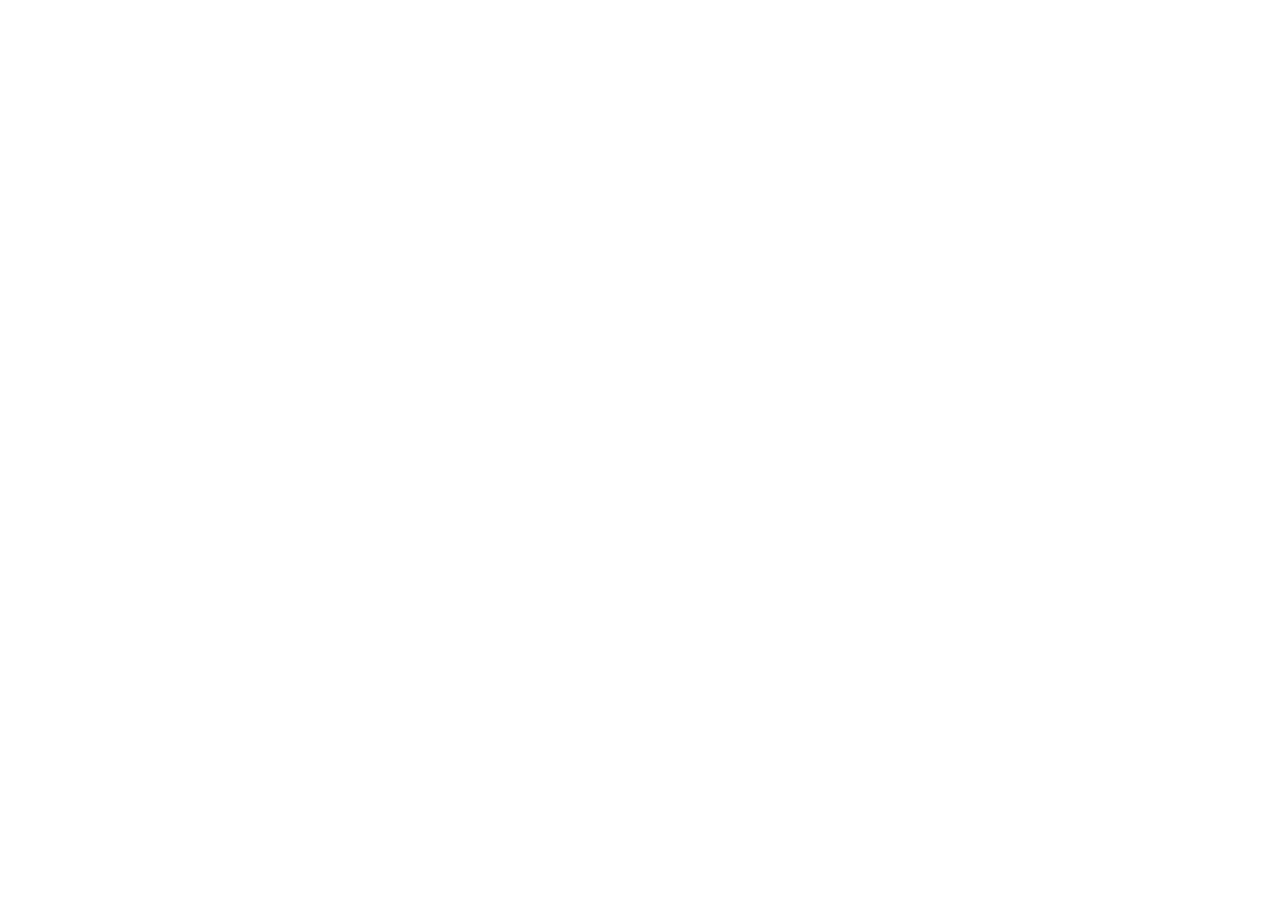
==== dev/video/capture.html @ 4cbb733b "V41" ====
<!DOCTYPE html>
<html lang="fr">
<head>
  <meta charset="utf-8">
  <!-- INDISPENSABLE : sans ce meta, Chrome en émulation mobile applique la
       largeur de repli 980 px et l'app s'affiche en mode BUREAU. -->
  <meta name="viewport" content="width=device-width, initial-scale=1">
  <title>Capture — Carte Outdoor</title>
  <!--
    Harnais de CAPTURE D'ÉCRAN (outil de développement, hors application).

    Charge l'application dans une iframe de la taille d'un téléphone, prépare
    l'état voulu (une « scène »), puis laisse Chrome headless photographier le
    résultat. Rien ici n'est pré-caché ni servi aux visiteurs.

    Usage :
      capture.html?scene=carte | fiche | oracle | carnet | carnet-photo

    Les données de démonstration (sortie + selfie dans le carnet) sont écrites
    dans le stockage de CETTE origine : lancer Chrome avec un --user-data-dir
    temporaire pour ne rien laisser derrière soi (voir capturer.ps1).
  -->
  <style>
    html, body { margin: 0; padding: 0; overflow: hidden; background: #fff; }
    iframe { display: block; width: 100vw; height: 100vh; border: 0; }
  </style>
</head>
<body>
<script type="module">
import * as storage from "../../js/storage.js";

const scene = new URLSearchParams(location.search).get("scene") || "carte";
const attendre = (ms) => new Promise((r) => setTimeout(r, ms));

/** Table rase : ni service worker, ni cache, ni données d'une exécution passée. */
async function nettoyer() {
  const regs = await navigator.serviceWorker?.getRegistrations?.() ?? [];
  for (const r of regs) await r.unregister();
  for (const k of await caches.keys()) await caches.delete(k);
  localStorage.clear();
  await new Promise((ok) => {
    const req = indexedDB.deleteDatabase("carte-outdoor");
    req.onsuccess = req.onerror = req.onblocked = () => ok();
  });
}

/** Le point vedette de la vidéo : une via ferrata (le « spot » du héros). */
async function pointVedette() {
  const pts = await fetch("../../data/points.geojson").then((r) => r.json());
  return (
    pts.features.find((f) => f.properties.theme === "via-ferrata" && /Chamonix|Curalla|Ancelle/i.test(f.properties.name)) ||
    pts.features.find((f) => f.properties.theme === "via-ferrata")
  );
}

/** La photo du héros, telle qu'elle atterrit dans le carnet. */
async function selfieDataUrl() {
  const blob = await fetch("./selfie-placeholder.jpg").then((r) => r.blob());
  return new Promise((ok) => {
    const fr = new FileReader();
    fr.onload = () => ok(fr.result);
    fr.readAsDataURL(blob);
  });
}

/** Prépare le carnet : la sortie est faite, la photo est collée, la note écrite. */
async function semerCarnet(feature) {
  const id = feature.properties.id;
  await storage.setStatus(id, "fait");
  await storage.addSortie(id);
  await storage.addJournalEntry(id, {
    id: "j-video-1",
    date: new Date().toISOString(),
    text: "Je ne savais pas quoi faire de mon week-end. Maintenant si.",
    photo: await selfieDataUrl(),
  });
}

(async () => {
  await nettoyer();
  // Le tuto se lance à la première visite, et le rappel de sauvegarde s'ouvre
  // dès qu'il y a des données : les deux masqueraient la capture.
  await storage.savePrefs({
    tutoVu: true,
    activeThemes: ["via-ferrata", "refuge", "chateau"],
    dernierExport: Date.now(),
    dernierRappelSauvegarde: Date.now(),
  });

  const feature = await pointVedette();
  if (scene === "carnet" || scene === "carnet-photo") await semerCarnet(feature);

  const iframe = document.createElement("iframe");
  iframe.src = "../../index.html";
  document.body.appendChild(iframe);

  iframe.addEventListener("load", () => {
    // Le script de scène s'exécute DANS l'application (même origine, donc
    // autorisé par sa CSP script-src 'self') : il y retrouve les modules vivants.
    const doc = iframe.contentWindow.document;
    const s = doc.createElement("script");
    s.type = "module";
    s.src = `/dev/video/scene.js?scene=${encodeURIComponent(scene)}&point=${encodeURIComponent(feature.properties.id)}`;
    doc.body.appendChild(s);
  });
})();
</script>
</body>
</html>
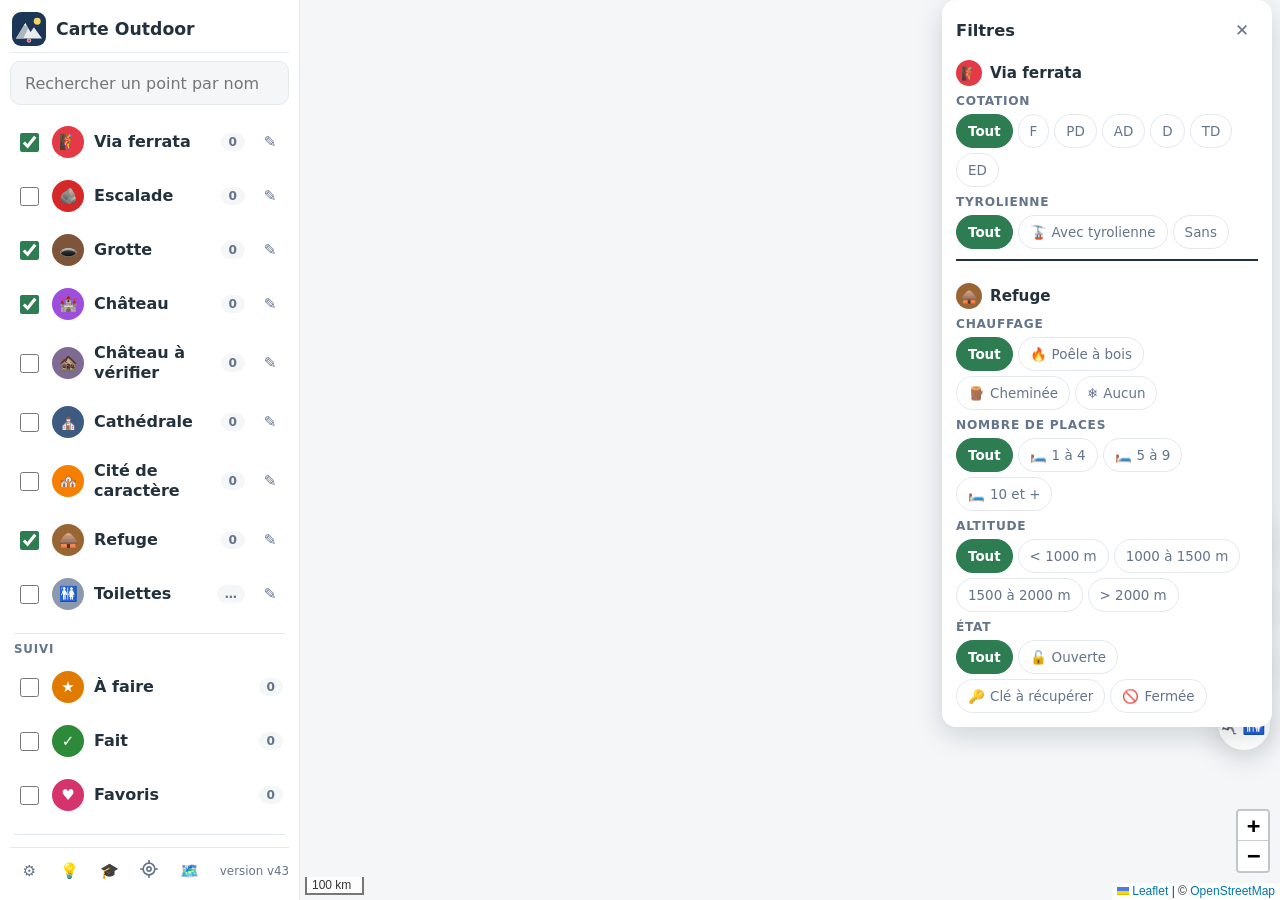
==== commit f2a80408: "v43 : Oracle liens vers la carte, code postal dans la recherche, point GPS agrandi" ====
--- a/dev/video/capture.html
+++ b/dev/video/capture.html
@@ -10,15 +10,15 @@
     Harnais de CAPTURE D'ÉCRAN (outil de développement, hors application).
 
     Charge l'application dans une iframe de la taille d'un téléphone, prépare
-    l'état voulu (une « scène »), puis laisse Chrome headless photographier le
-    résultat. Rien ici n'est pré-caché ni servi aux visiteurs.
+    l'état voulu (une « scène »), puis laisse le pilote CDP (capturer.py)
+    photographier le résultat. Rien ici n'est pré-caché ni servi aux visiteurs.
 
-    Usage :
-      capture.html?scene=carte | fiche | oracle | carnet | carnet-photo
+    Scènes : carte · fiche-viaferrata · fiche-chateau · fiche-grotte · oracle
+             carnet-p1 · carnet-p2 · carnet-p3 · carnet-photo
 
-    Les données de démonstration (sortie + selfie dans le carnet) sont écrites
-    dans le stockage de CETTE origine : lancer Chrome avec un --user-data-dir
-    temporaire pour ne rien laisser derrière soi (voir capturer.ps1).
+    Les trois sorties de démonstration (via ferrata, château, grotte) sont
+    écrites dans le stockage de CETTE origine : capturer.py lance Chrome avec un
+    --user-data-dir temporaire, rien ne reste dans le navigateur de personne.
   -->
   <style>
     html, body { margin: 0; padding: 0; overflow: hidden; background: #fff; }
@@ -30,11 +30,39 @@
 import * as storage from "../../js/storage.js";
 
 const scene = new URLSearchParams(location.search).get("scene") || "carte";
-const attendre = (ms) => new Promise((r) => setTimeout(r, ms));
+
+/**
+ * Les trois lieux de la vidéo : « il clique, il y est ». Trois univers qui
+ * n'ont rien à voir entre eux — c'est tout le propos de l'application.
+ */
+const SPOTS = [
+  {
+    id: "vf-024",
+    photo: "photos/via-ferrata.jpg",
+    note: "Le vide sous les pieds, la vallée en dessous. J'ai adoré.",
+  },
+  {
+    id: "ch-0197",
+    photo: "photos/chateau.jpg",
+    note: "Chambord un dimanche de juillet. Presque personne.",
+  },
+  {
+    id: "grot-0030",
+    photo: "photos/grotte.jpg",
+    note: "Sous terre, le silence est total. On entend l'eau tomber.",
+  },
+];
+
+/** Le point mis en avant selon la scène (pour les fiches). */
+const POINT_DE_LA_SCENE = {
+  "fiche-viaferrata": "vf-024",
+  "fiche-chateau": "ch-0197",
+  "fiche-grotte": "grot-0030",
+};
 
 /** Table rase : ni service worker, ni cache, ni données d'une exécution passée. */
 async function nettoyer() {
-  const regs = await navigator.serviceWorker?.getRegistrations?.() ?? [];
+  const regs = (await navigator.serviceWorker?.getRegistrations?.()) ?? [];
   for (const r of regs) await r.unregister();
   for (const k of await caches.keys()) await caches.delete(k);
   localStorage.clear();
@@ -44,18 +72,8 @@
   });
 }
 
-/** Le point vedette de la vidéo : une via ferrata (le « spot » du héros). */
-async function pointVedette() {
-  const pts = await fetch("../../data/points.geojson").then((r) => r.json());
-  return (
-    pts.features.find((f) => f.properties.theme === "via-ferrata" && /Chamonix|Curalla|Ancelle/i.test(f.properties.name)) ||
-    pts.features.find((f) => f.properties.theme === "via-ferrata")
-  );
-}
-
-/** La photo du héros, telle qu'elle atterrit dans le carnet. */
-async function selfieDataUrl() {
-  const blob = await fetch("./selfie-placeholder.jpg").then((r) => r.blob());
+async function versDataUrl(chemin) {
+  const blob = await fetch(chemin).then((r) => r.blob());
   return new Promise((ok) => {
     const fr = new FileReader();
     fr.onload = () => ok(fr.result);
@@ -63,17 +81,21 @@
   });
 }
 
-/** Prépare le carnet : la sortie est faite, la photo est collée, la note écrite. */
-async function semerCarnet(feature) {
-  const id = feature.properties.id;
-  await storage.setStatus(id, "fait");
-  await storage.addSortie(id);
-  await storage.addJournalEntry(id, {
-    id: "j-video-1",
-    date: new Date().toISOString(),
-    text: "Je ne savais pas quoi faire de mon week-end. Maintenant si.",
-    photo: await selfieDataUrl(),
-  });
+/**
+ * Sème les trois sorties du même jour, chacune avec sa photo et sa note.
+ * Le carnet les regroupe par (lieu, jour) : une entrée par spot.
+ */
+async function semerCarnet() {
+  for (const [i, spot] of SPOTS.entries()) {
+    await storage.setStatus(spot.id, "fait");
+    await storage.addSortie(spot.id);
+    await storage.addJournalEntry(spot.id, {
+      id: `j-video-${i}`,
+      date: new Date().toISOString(),
+      text: spot.note,
+      photo: await versDataUrl(spot.photo),
+    });
+  }
 }
 
 (async () => {
@@ -82,13 +104,12 @@
   // dès qu'il y a des données : les deux masqueraient la capture.
   await storage.savePrefs({
     tutoVu: true,
-    activeThemes: ["via-ferrata", "refuge", "chateau"],
+    activeThemes: ["via-ferrata", "refuge", "chateau", "grotte"],
     dernierExport: Date.now(),
     dernierRappelSauvegarde: Date.now(),
   });
 
-  const feature = await pointVedette();
-  if (scene === "carnet" || scene === "carnet-photo") await semerCarnet(feature);
+  if (scene.startsWith("carnet")) await semerCarnet();
 
   const iframe = document.createElement("iframe");
   iframe.src = "../../index.html";
@@ -100,7 +121,8 @@
     const doc = iframe.contentWindow.document;
     const s = doc.createElement("script");
     s.type = "module";
-    s.src = `/dev/video/scene.js?scene=${encodeURIComponent(scene)}&point=${encodeURIComponent(feature.properties.id)}`;
+    const point = POINT_DE_LA_SCENE[scene] || SPOTS[0].id;
+    s.src = `/dev/video/scene.js?scene=${encodeURIComponent(scene)}&point=${encodeURIComponent(point)}`;
     doc.body.appendChild(s);
   });
 })();
